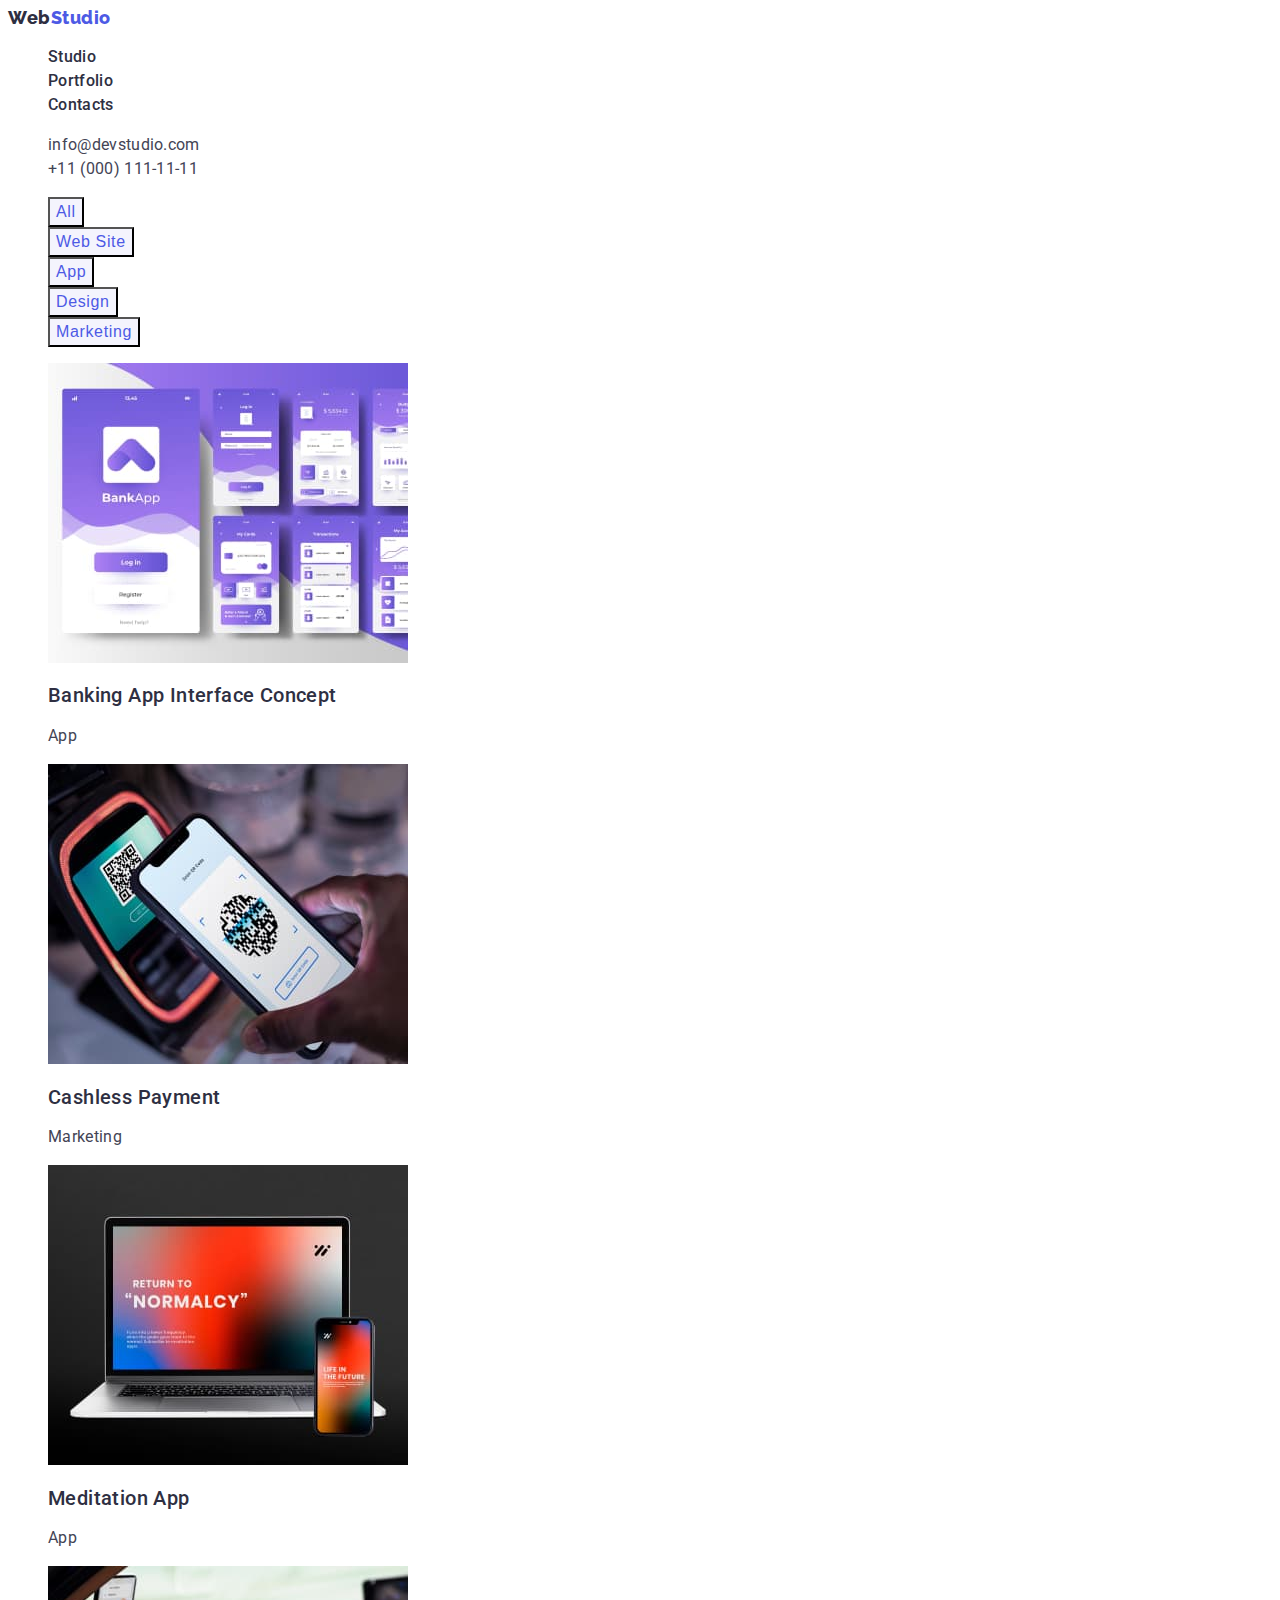
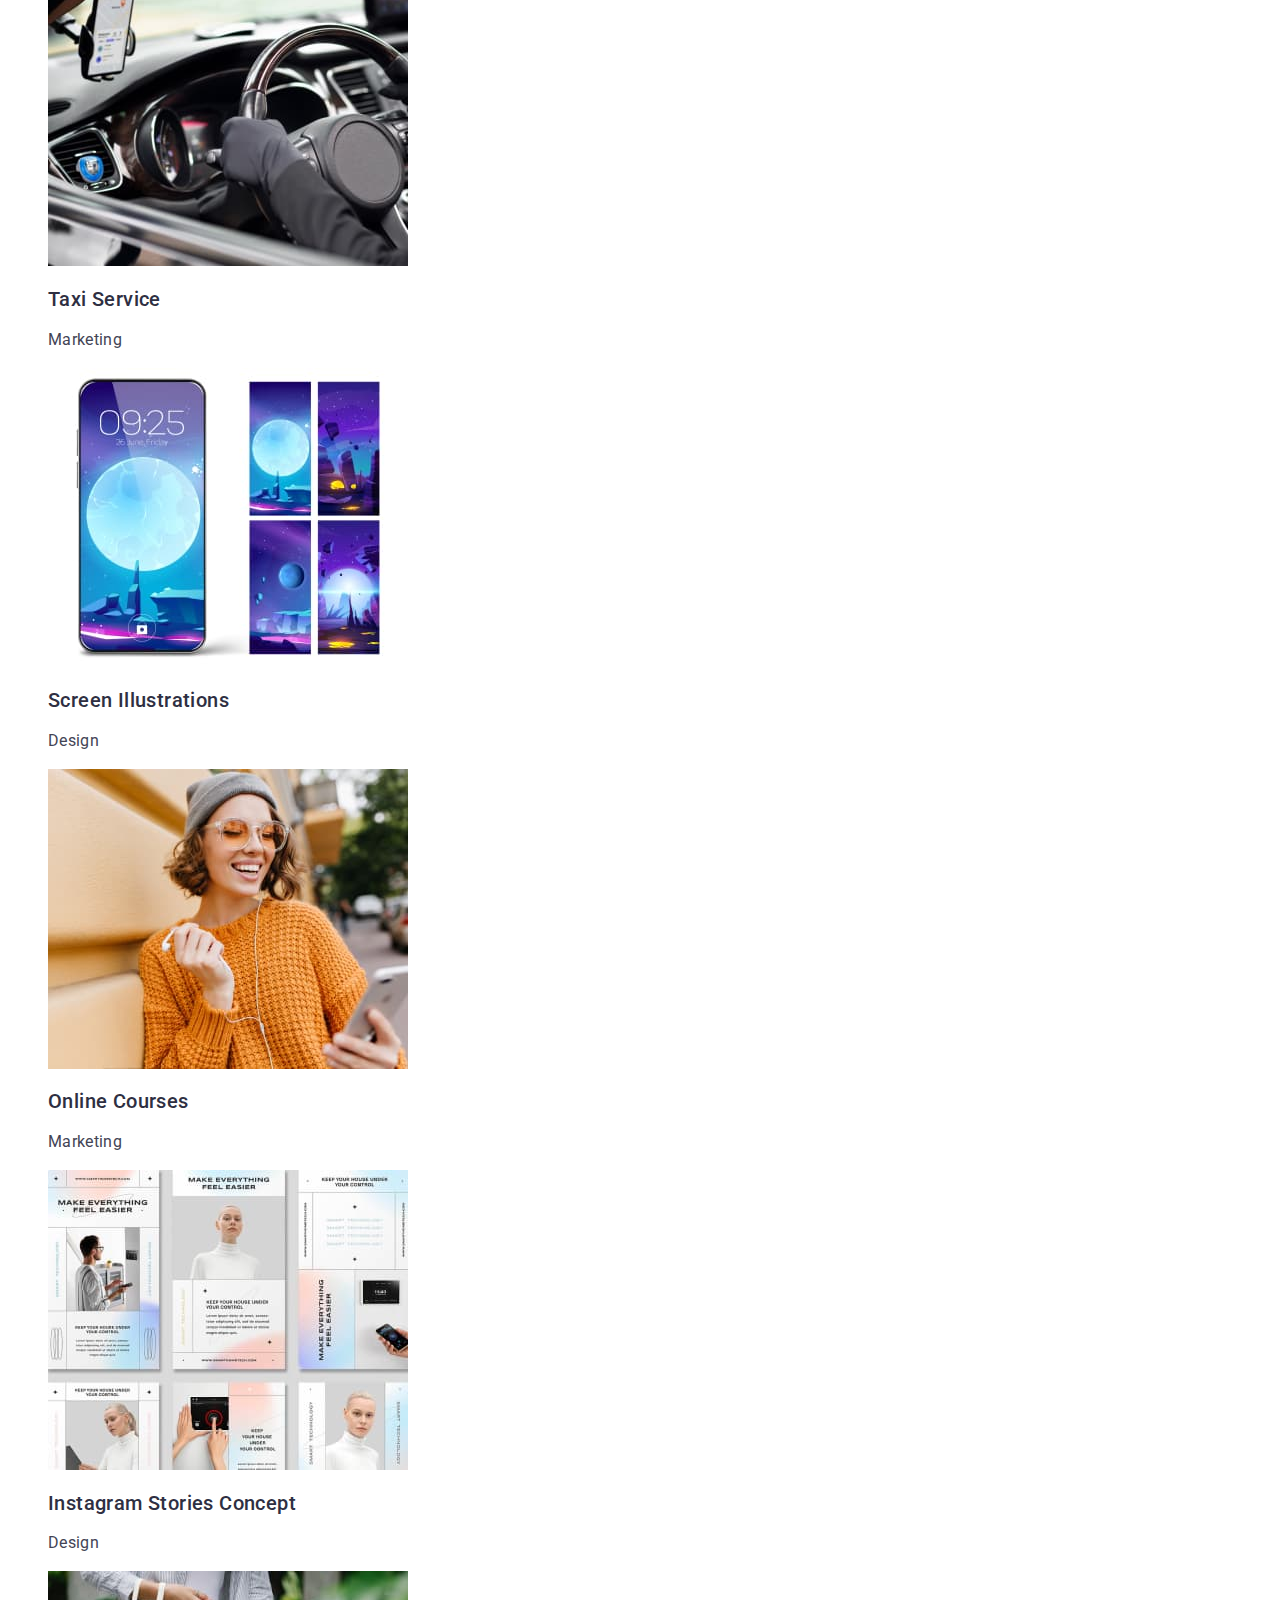
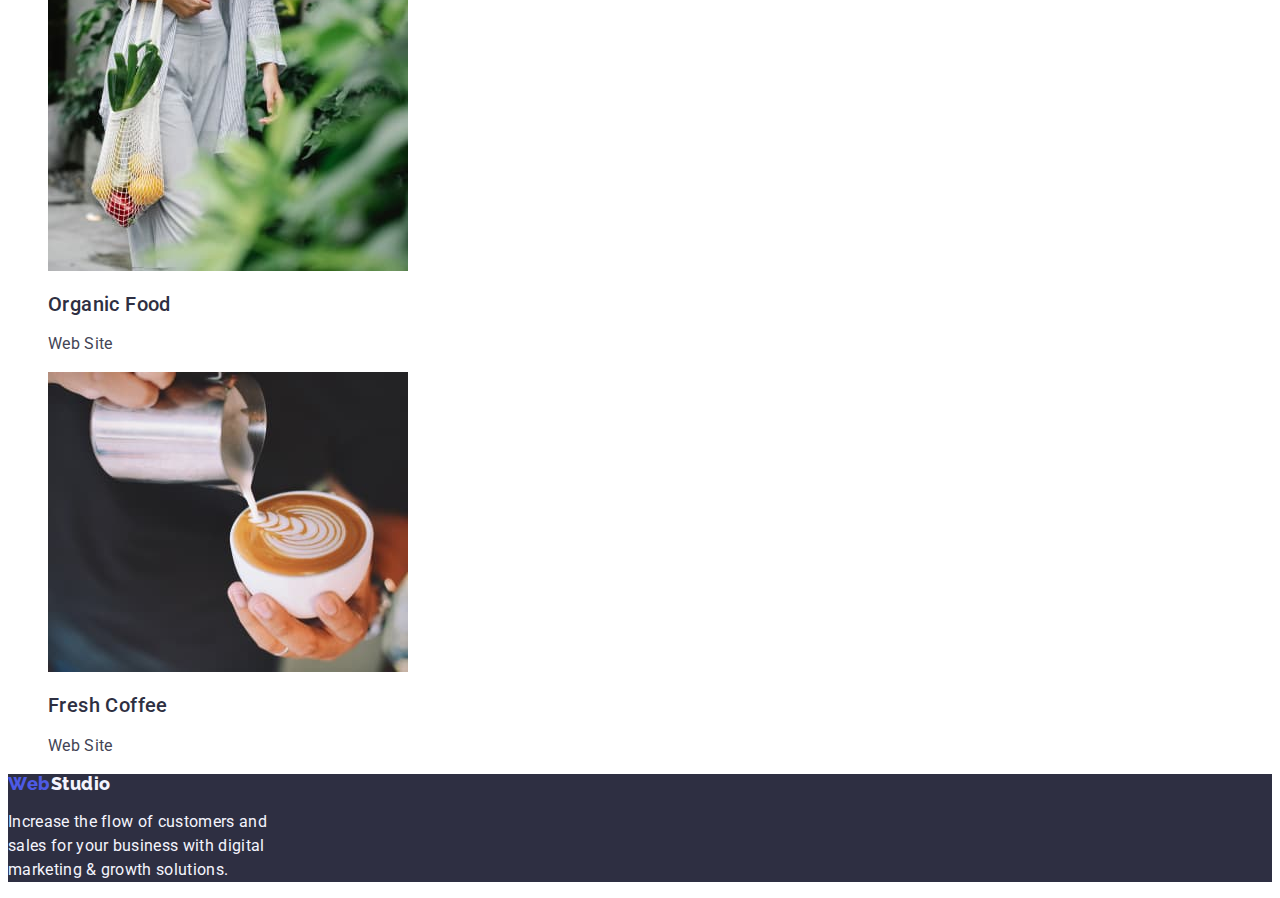
==== portfolio.html @ 29101c7f "saasasaadad" ====
<!DOCTYPE html>
<html lang="en">
<head>
    <meta charset="UTF-8">
    <meta name="viewport" content="width=device-width, initial-scale=1.0">
    <title>portfolio</title>
    <link rel="preconnect" href="https://fonts.googleapis.com">
    <link rel="preconnect" href="https://fonts.gstatic.com" crossorigin>
    <link rel="preconnect" href="https://fonts.googleapis.com">
    <link rel="preconnect" href="https://fonts.gstatic.com" crossorigin>
    <link href="https://fonts.googleapis.com/css2?family=Inter:wght@400;700&family=Raleway:wght@800&family=Roboto:wght@400;500;700&display=swap" rel="stylesheet">
    <link rel="stylesheet" href="/css/style.css">
</head>
<body>
<header>
    <nav>
        <a class="logo" href="portfolio.html">Web<span class="logo-studio-header">Studio</span></a>
        <ul class="list">
            <li><a class="list-link" href="index.html">Studio</a></li>
            <li><a class="list-link" href="portfolio.html">Portfolio</a></li>
            <li><a class="list-link" href="index.html">Contacts</a></li>
        </ul>
    </nav>
    <address class="contacts">
        <ul>
            <li><a class="contacts"  href="mailto:info@devstudio.com">info@devstudio.com</a></li>
            <li><a class="contacts" href="tel:+110001111111">+11 (000) 111-11-11</a></li>
        </ul>
    </address>
</header>
<main>
    <section>
        <h1 hidden>Advantages</h1>
        <ul class="pagination">
            <li><button class="pagination-btn" type="button">All</button></li>
            <li><button class="pagination-btn" type="button">Web Site</button></li>
            <li><button class="pagination-btn" type="button">App</button></li>
            <li><button class="pagination-btn" type="button">Design</button></li>
            <li><button class="pagination-btn" type="button">Marketing</button></li>
        </ul>
        
        <ul class="picture">
            <li><img src="/images/portfolio-img1.jpg" width="360" height="300" alt="portfolio-img1"><h2 class="picture-subtitle">Banking App Interface Concept</h2> <p class="picture-desc">App</p></li>
            <li><img src="/images/portfolio-img2.jpg" width="360" height="300" alt="portfolio-img2"><h2 class="picture-subtitle">Cashless Payment</h2> <p class="picture-desc">Marketing</p></li>
            <li><img src="/images/portfolio-img3.jpg" width="360" height="300" alt="portfolio-img3"><h2 class="picture-subtitle">Meditation App</h2> <p class="picture-desc">App</p></li>
            <li><img src="/images/portfolio-img4.jpg" width="360" height="300" alt="portfolio-img4"><h2 class="picture-subtitle">Taxi Service</h2> <p class="picture-desc">Marketing</p></li>
            <li><img src="/images/portfolio-img5.jpg" width="360" height="300" alt="portfolio-img5"><h2 class="picture-subtitle">Screen Illustrations</h2> <p class="picture-desc">Design</p></li>
            <li><img src="/images/portfolio-img6.jpg" width="360" height="300" alt="portfolio-img6"><h2 class="picture-subtitle">Online Courses</h2> <p class="picture-desc">Marketing</p></li>
            <li><img src="/images/portfolio-img7.jpg" width="360" height="300" alt="portfolio-img7"><h2 class="picture-subtitle">Instagram Stories Concept</h2> <p class="picture-desc">Design</p></li>
            <li><img src="/images/portfolio-img8.jpg" width="360" height="300" alt="portfolio-img8"><h2 class="picture-subtitle">Organic Food</h2> <p class="picture-desc">Web Site</p></li>
            <li><img src="/images/portfolio-img9.jpg" width="360" height="300" alt="portfolio-img9"><h2 class="picture-subtitle">Fresh Coffee</h2> <p class="picture-desc">Web Site</p></li>
        </ul>
    </section>

</main>

<footer class="footer">
    <a class="title-footer" href="/portfolio.html">Web<span class="logo-studio-footer">Studio</span></a>
    <p class="footer-text">Increase the flow of customers and <br>sales for your business with digital <br>marketing & growth solutions.</p>
</footer>
    
</body>
</html>
---- css/style.css ----
body {
    font-family: 'Roboto', sans-serif;
    color: var(--brand-color5);
    background-color: var(--brand-color4);

}


:root {
    --brand-color: #4D5AE5;
    --brand-color2: #2E2F42;
    --brand-color3: #404BBF;
    --brand-color4: #FFFFFF;
    --brand-color5: #434455;
    --brand-color6: #F4F4FD;


}





a{
    text-decoration: none;
}

ul{
    list-style: none;
}

button{
    cursor: pointer;
}



.logo{
    color: var(--brand-color2);
    font-family: 'Raleway', sans-serif;
    font-size: 18px;
    font-weight: 800;
    line-height: 1.16;
    letter-spacing: 0.03em;
}

.logo-studio-header{
    color: var(--brand-color);

}

.list-link{
        color:var(--brand-color2);
        font-size: 16px;
        font-weight: 500;
        line-height: 1.5;
        letter-spacing: 0.02em;
}

.list-link:hover{
    color:var(--brand-color3);
}

.list-link:focus{
    color: var(--brand-color3);
}

address{
    font-style: normal;
}

.contacts{
        color:var(--brand-color5);
        font-size: 16px;
        font-weight: 400;
        line-height: 1.5;
        letter-spacing: 0.02em;
        font-style: normal;
}

.contacts:hover{
    color: var(--brand-color3);
}

.contacts:focus{
    color: var(--brand-color3);
}


.pagination-btn{
    background-color: var(--brand-color6);
    color: var(--brand-color);
    font-size: 16px;
    font-weight: 500;
    line-height: 1.5;
    letter-spacing: 0.04em;
}


.pagination-btn:hover{
    background-color: var(--brand-color3);
    color:var(--brand-color4)
}

.pagination-btn:focus{
    background-color: var(--brand-color3);
    color: var(--brand-color4);
}

.picture-subtitle{
    color:var(--brand-color2);
    font-size: 20px;
    font-weight: 500;
    line-height: 1.2;
    letter-spacing: 0.02em;
}

.picture-desc{
    color:var(--brand-color5);
    font-size: 16px;
    font-weight: 400;
    line-height: 1.5;
    letter-spacing: 0.02em;

}

.footer{
    background-color: var(--brand-color2);
}

.title-footer{
    color: var(--brand-color);
    font-family: Raleway;
    font-size: 18px;
    font-weight: 800;
    line-height: 1.16;
    letter-spacing: 0.03em;
}

.logo-studio-footer {
    color: var(--brand-color6);
    font-size: 18px;
    font-weight: 800;
    line-height: 1.16;
    letter-spacing: 0.03em;
}


.footer-text{
    color: var(--brand-color6);
    font-size: 16px;
    font-weight: 400;
    line-height: 1.5;
    letter-spacing: 0.02em;
}


.body{
    background-color: var(--brand-color2);
}

.title{
        font-family: 'Roboto', sans-serif;
        font-size: 56px;
        font-weight: 700;
        line-height: 1.07;
        letter-spacing: 0.02em;
        color: var(--brand-color4);
}

.title-btn{
    background-color: var(--brand-color);
    color: var(--brand-color4);
    font-family: 'Roboto', sans-serif;
}
.title-btn:hover{
    background-color: var(--brand-color3);
}

.caption{
        color: var(--brand-color2);
        font-size: 20px;
        font-weight: 500;
        line-height: 1.2;
        letter-spacing: 0.02em;
}

.caption-desc{
        font-size: 16px;
        font-weight: 400;
        line-height: 1.5;
        letter-spacing: 0.02em;
        color: var(--brand-color5);
}

.subtitle{
        color: var(--brand-color2);
        font-family: 'Roboto', sans-serif;
        font-size: 36px;
        font-weight: 700;
        line-height: 1.11;
        letter-spacing: 0.02em;
}

.aside{
    background-color: var(--brand-color6);
}
.subject{
        color: var(--brand-color2);
        font-size: 36px;
        font-weight: 700;
        line-height: 1.11;
        letter-spacing: 0.02em;
}

.subject-name{
        color: var(--brand-color2);
        font-size: 20px;
        font-weight: 500;
        line-height: 1.2;
        letter-spacing: 0.02em;
}

.subject-jobtitle{
        color:var(--brand-color5);
        font-size: 16px;
        font-weight: 400;
        line-height: 1.5;
        letter-spacing: 0.02em;
}
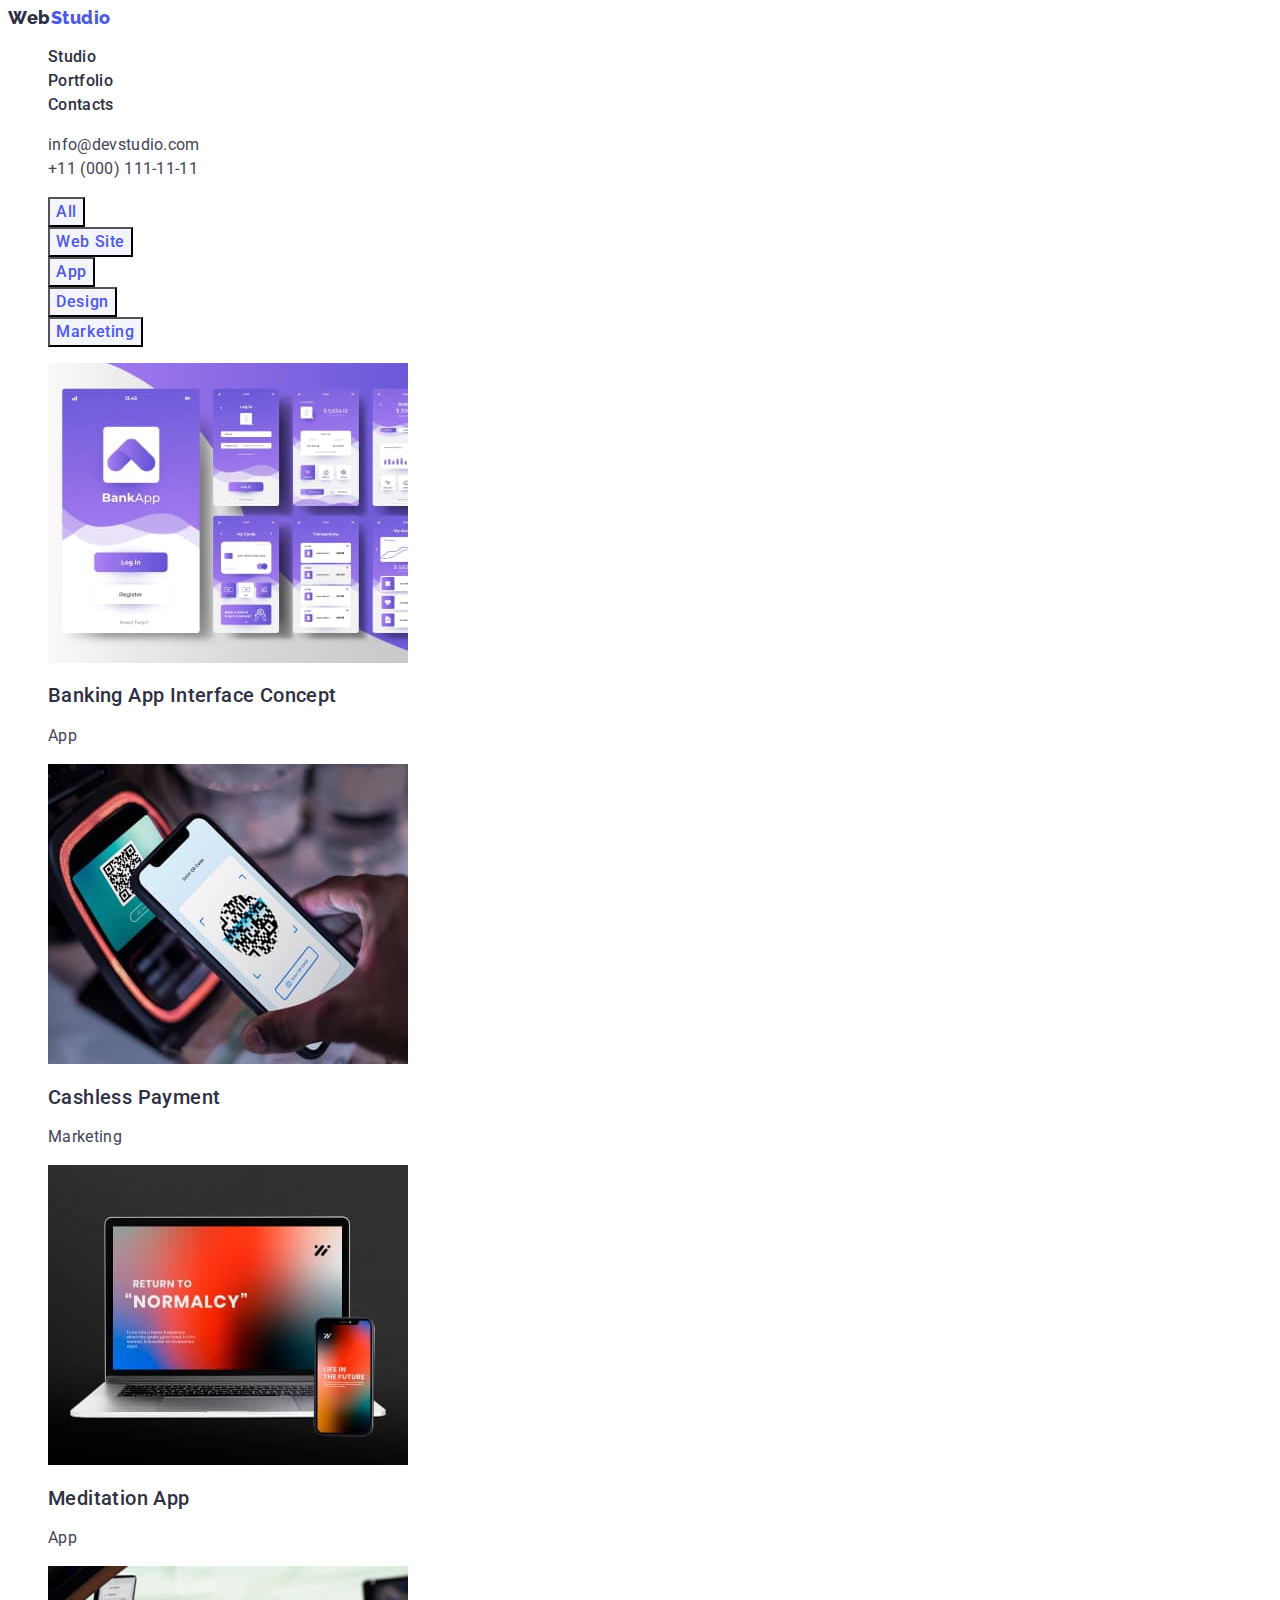
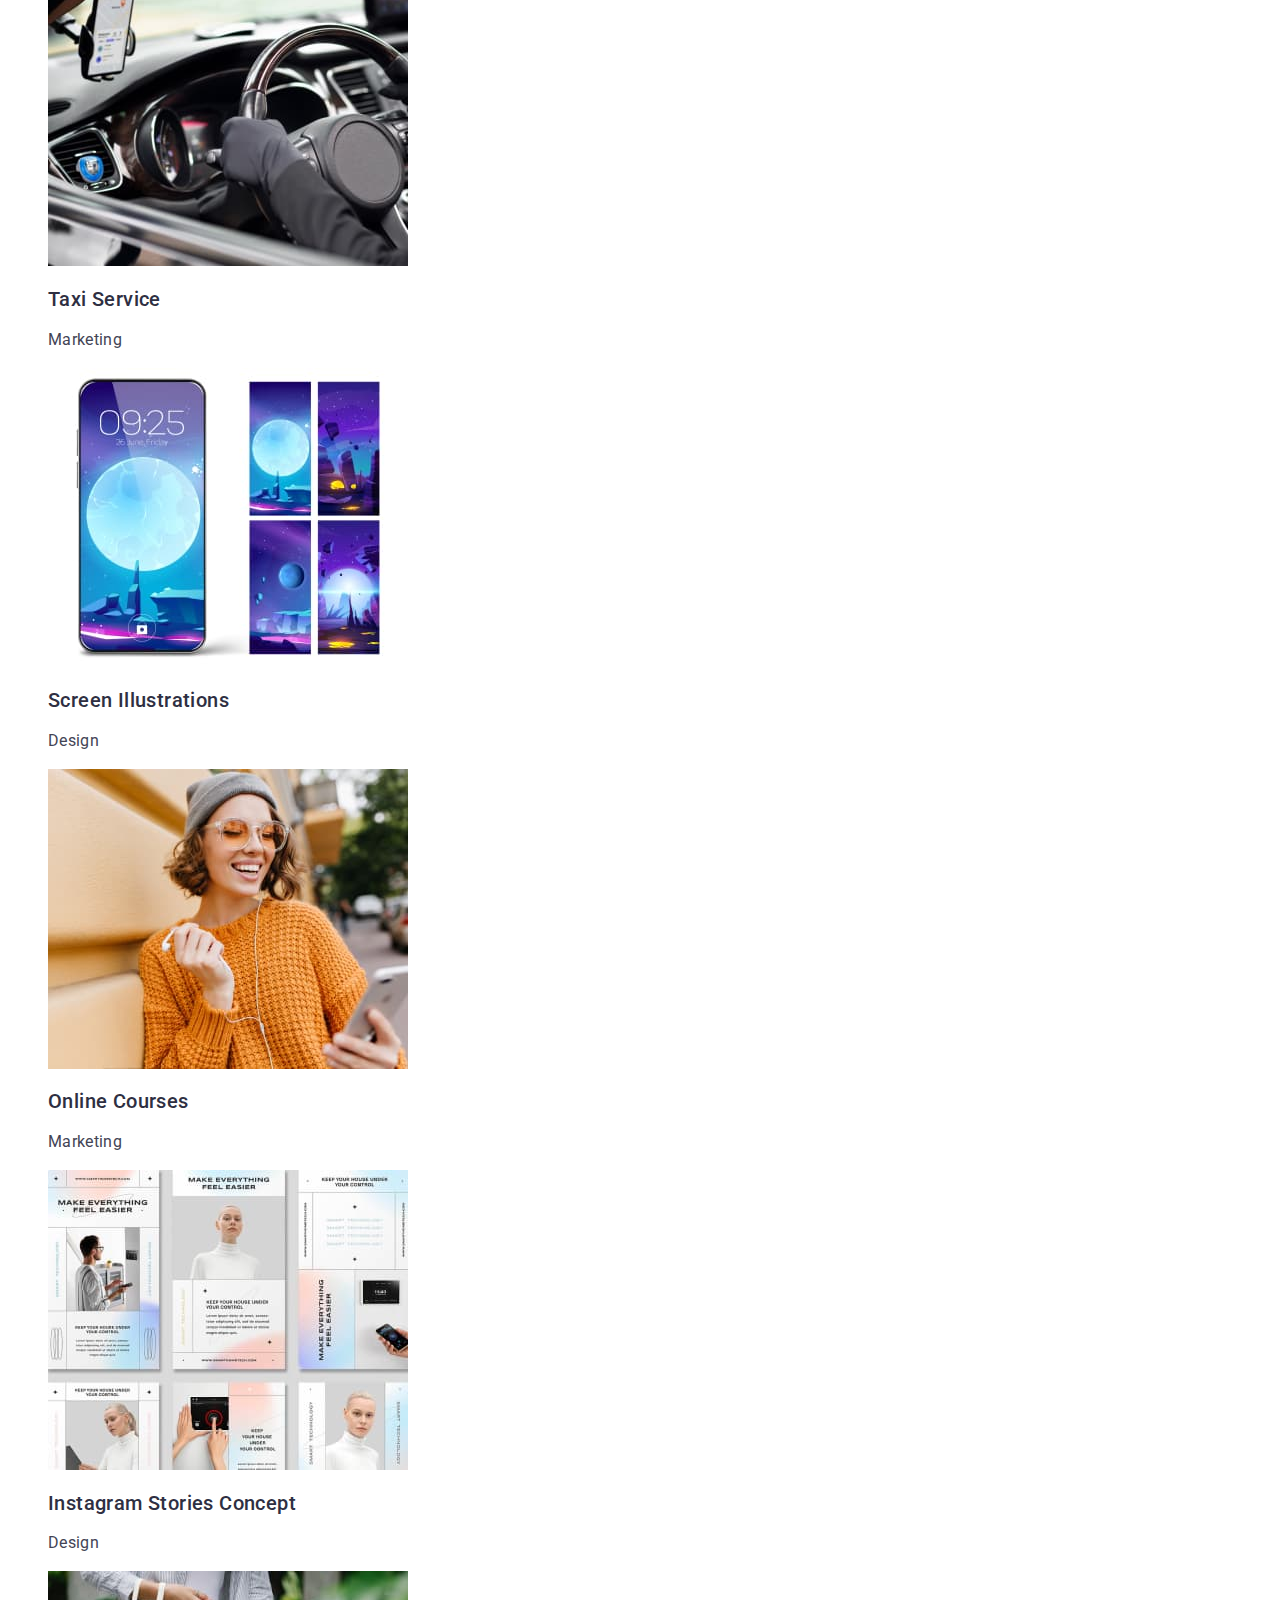
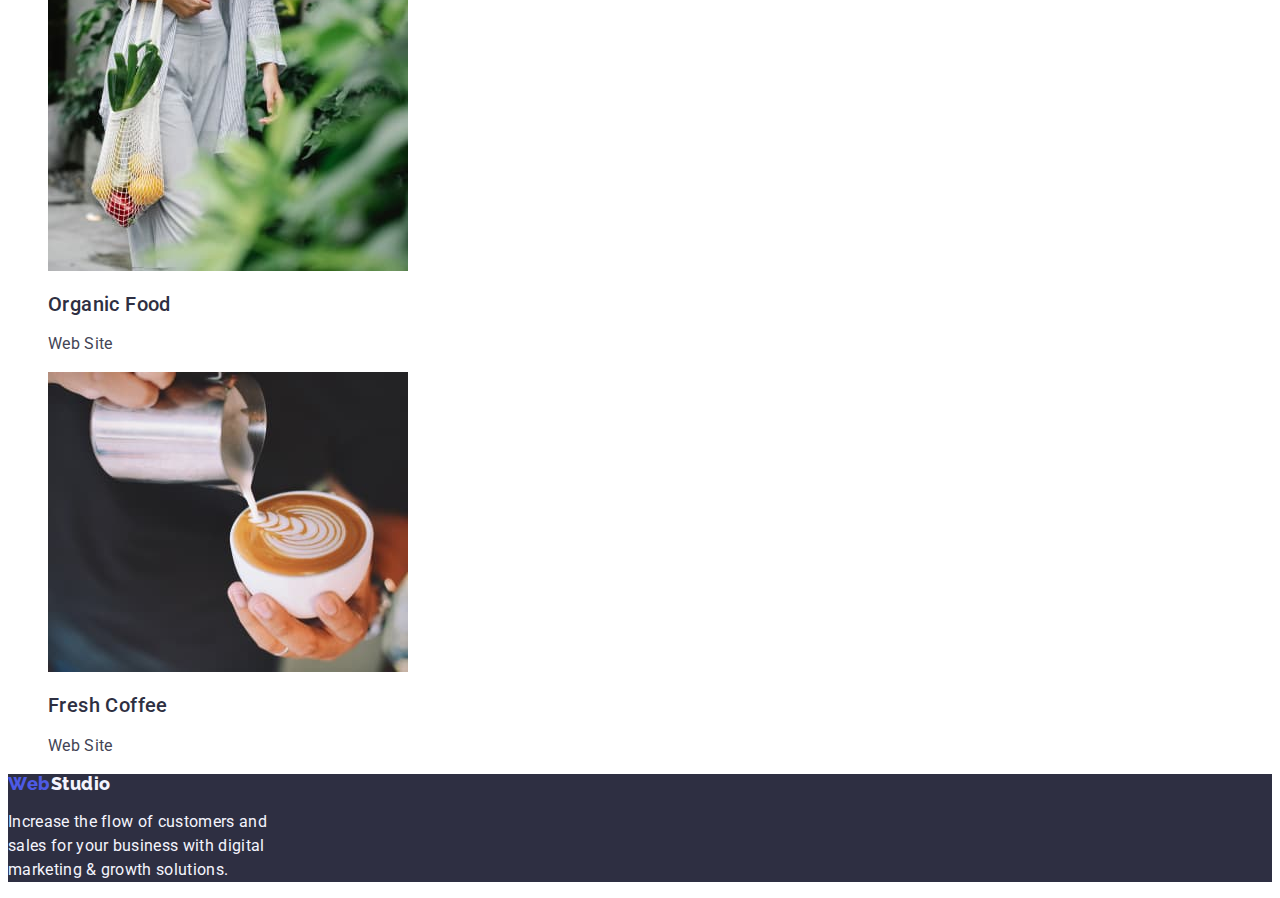
==== commit c5d077f5: "upd17.07" ====
--- a/portfolio.html
+++ b/portfolio.html
@@ -9,7 +9,7 @@
     <link rel="preconnect" href="https://fonts.googleapis.com">
     <link rel="preconnect" href="https://fonts.gstatic.com" crossorigin>
     <link href="https://fonts.googleapis.com/css2?family=Inter:wght@400;700&family=Raleway:wght@800&family=Roboto:wght@400;500;700&display=swap" rel="stylesheet">
-    <link rel="stylesheet" href="/css/style.css">
+    <link rel="stylesheet" href="./css/style.css">
 </head>
 <body>
 <header>
@@ -31,7 +31,7 @@
 <main>
     <section>
         <h1 hidden>Advantages</h1>
-        <ul class="pagination">
+        <ul class="list">
             <li><button class="pagination-btn" type="button">All</button></li>
             <li><button class="pagination-btn" type="button">Web Site</button></li>
             <li><button class="pagination-btn" type="button">App</button></li>
--- a/css/style.css
+++ b/css/style.css
@@ -1,12 +1,3 @@
-
-
-body {
-    font-family: 'Roboto', sans-serif;
-    color: var(--brand-color5);
-    background-color: var(--brand-color4);
-
-}
-
 
 :root {
     --brand-color: #4D5AE5;
@@ -20,14 +11,24 @@
 }
 
 
-
-
-
-a{
+body {
+    font-family: "Roboto", sans-serif;
+    color: #434455;
+    background-color: #FFFFFF;
+
+}
+
+
+
+
+
+
+
+a {
     text-decoration: none;
 }
 
-ul{
+ul {
     list-style: none;
 }
 
@@ -96,6 +97,7 @@
     font-weight: 500;
     line-height: 1.5;
     letter-spacing: 0.04em;
+    font-family: inherit;
 }
 
 
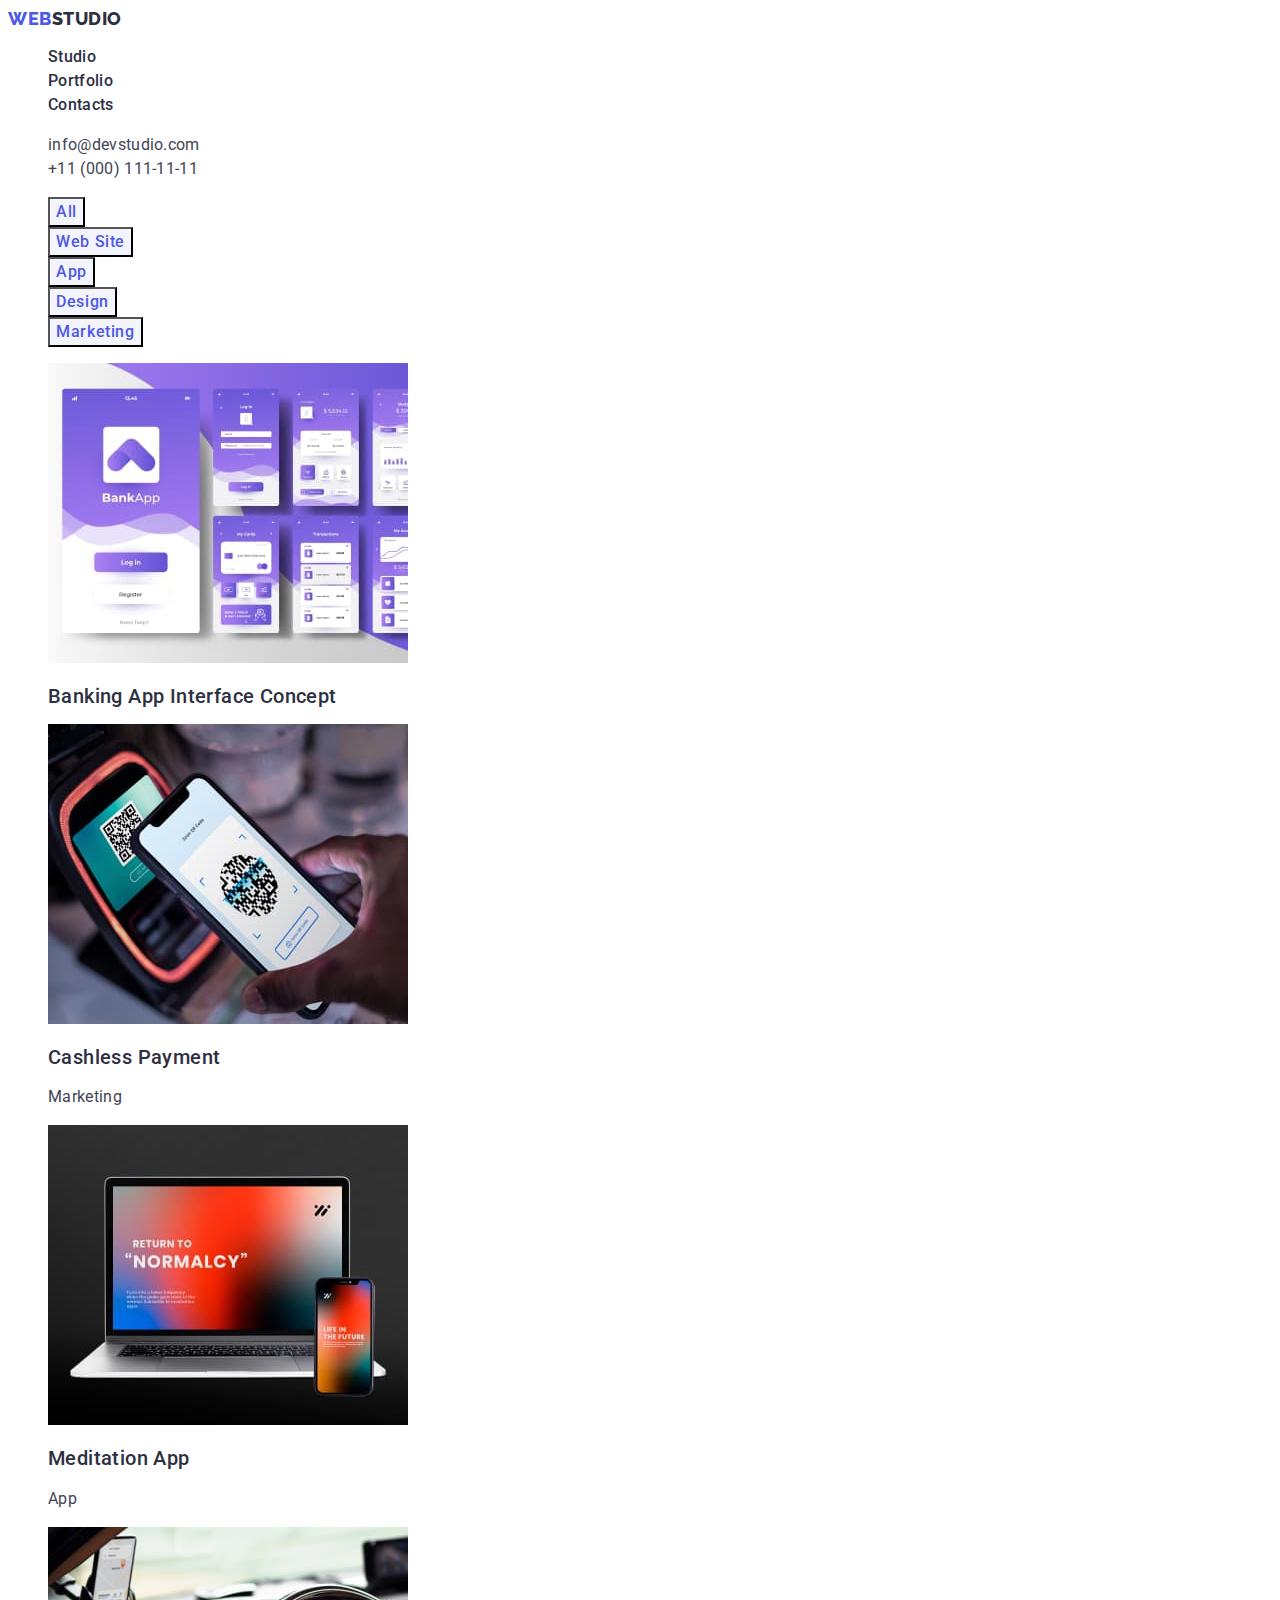
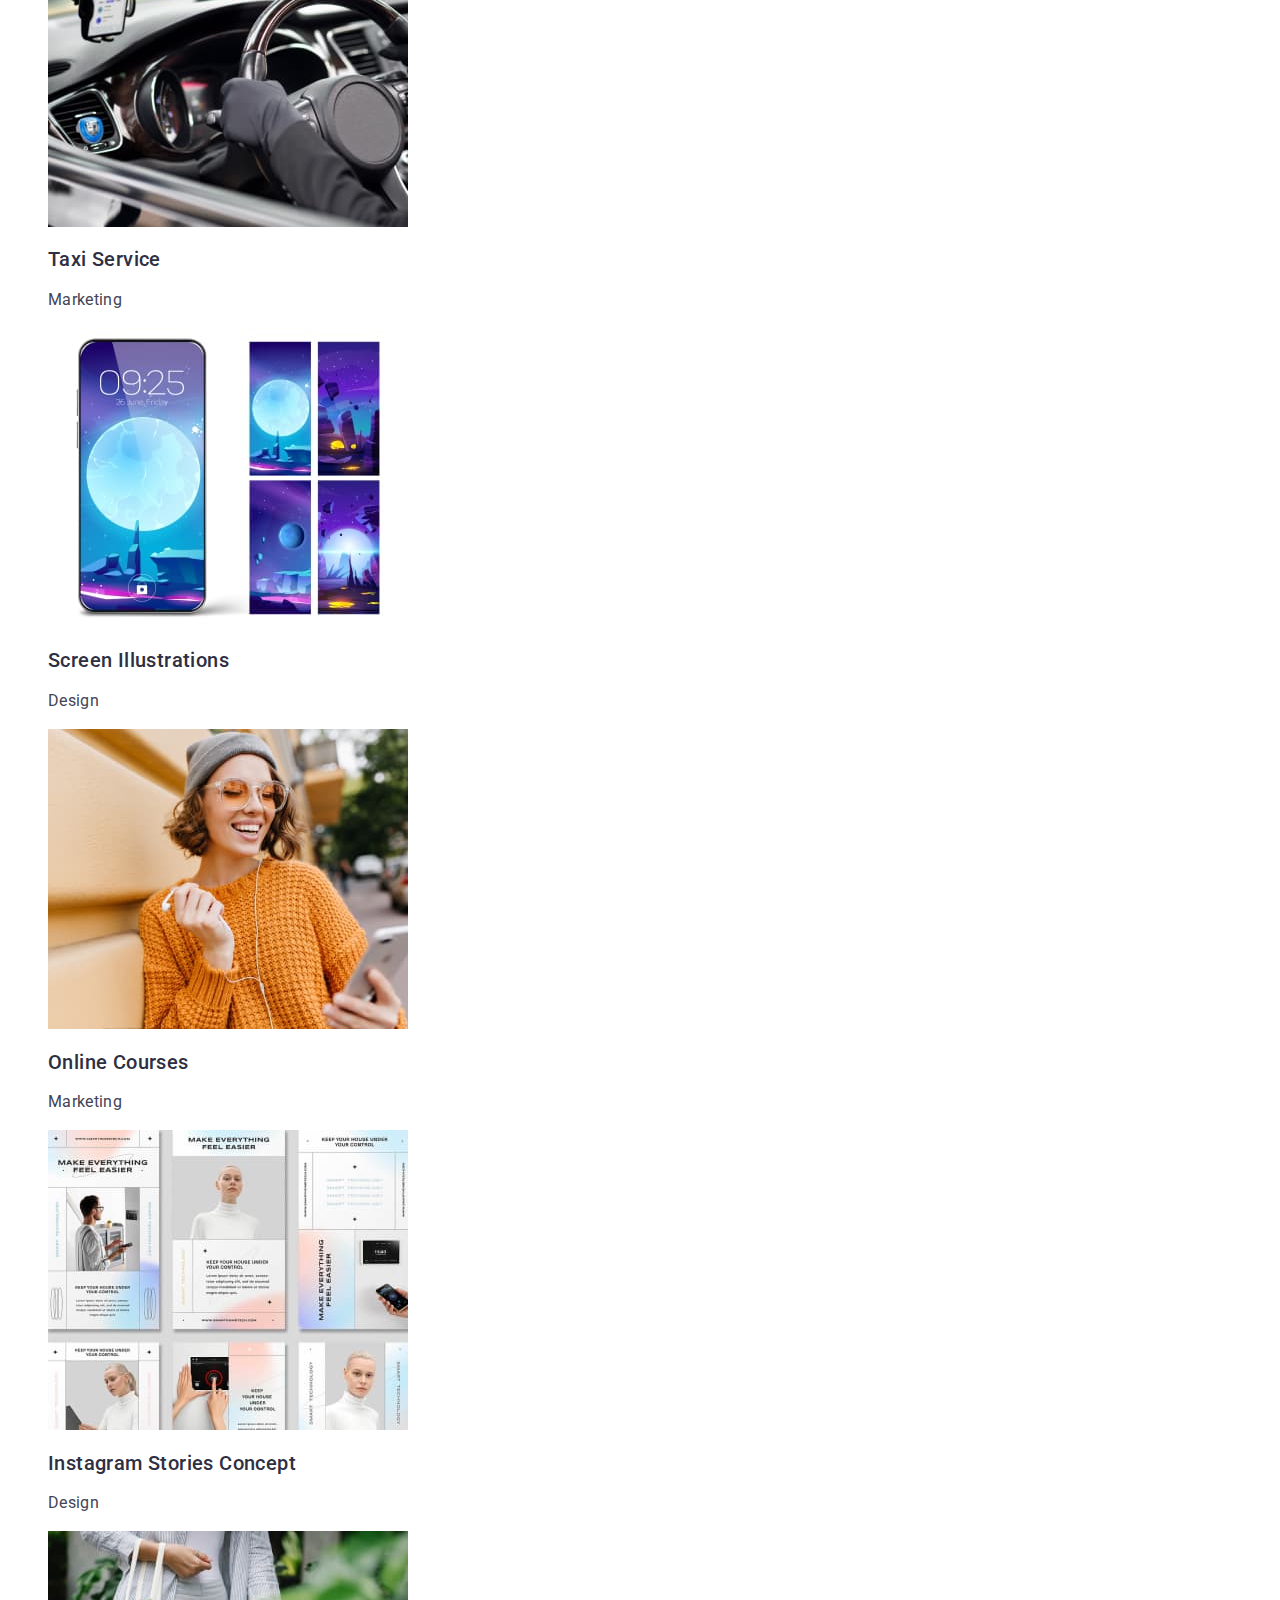
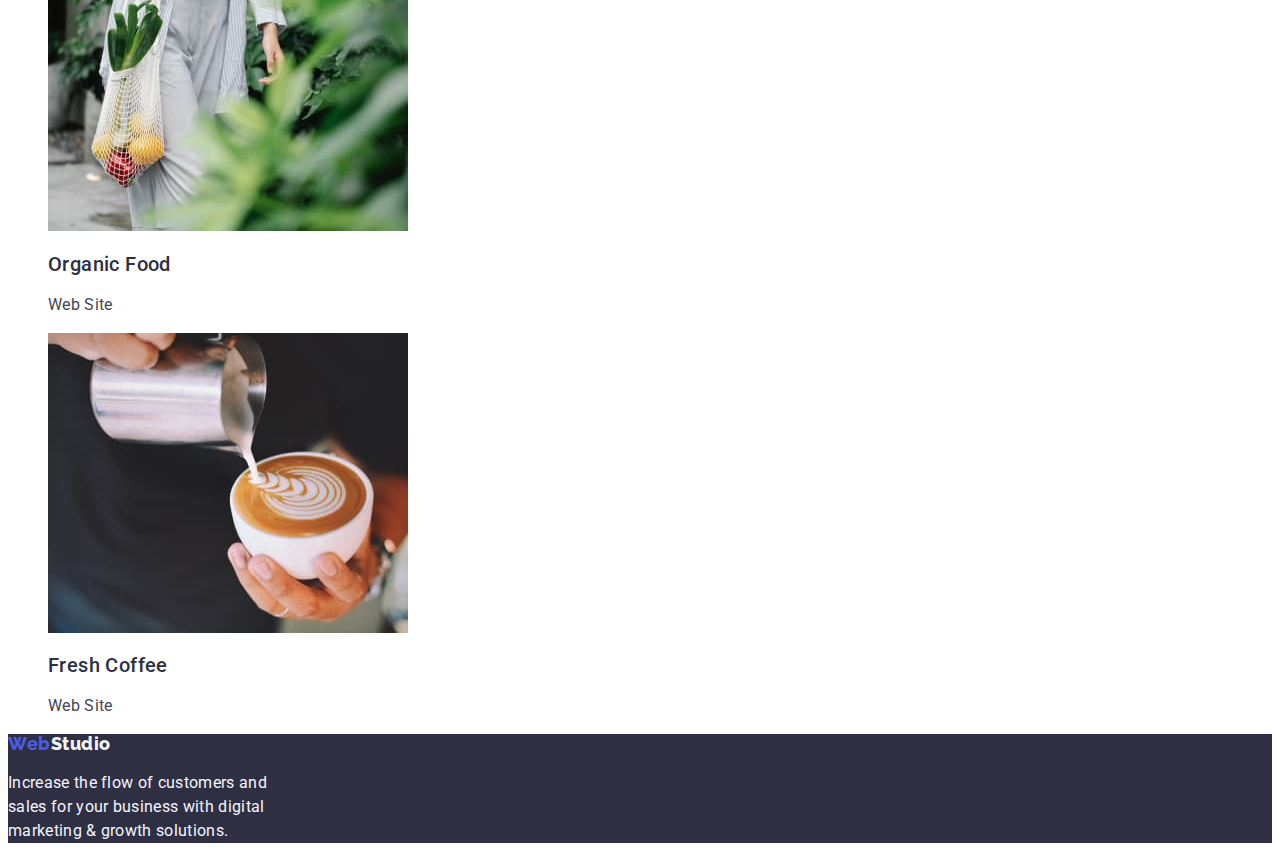
==== commit c2a2cba1: "upd" ====
--- a/portfolio.html
+++ b/portfolio.html
@@ -39,16 +39,16 @@
             <li><button class="pagination-btn" type="button">Marketing</button></li>
         </ul>
         
-        <ul class="picture">
-            <li><img src="/images/portfolio-img1.jpg" width="360" height="300" alt="portfolio-img1"><h2 class="picture-subtitle">Banking App Interface Concept</h2> <p class="picture-desc">App</p></li>
-            <li><img src="/images/portfolio-img2.jpg" width="360" height="300" alt="portfolio-img2"><h2 class="picture-subtitle">Cashless Payment</h2> <p class="picture-desc">Marketing</p></li>
-            <li><img src="/images/portfolio-img3.jpg" width="360" height="300" alt="portfolio-img3"><h2 class="picture-subtitle">Meditation App</h2> <p class="picture-desc">App</p></li>
-            <li><img src="/images/portfolio-img4.jpg" width="360" height="300" alt="portfolio-img4"><h2 class="picture-subtitle">Taxi Service</h2> <p class="picture-desc">Marketing</p></li>
-            <li><img src="/images/portfolio-img5.jpg" width="360" height="300" alt="portfolio-img5"><h2 class="picture-subtitle">Screen Illustrations</h2> <p class="picture-desc">Design</p></li>
-            <li><img src="/images/portfolio-img6.jpg" width="360" height="300" alt="portfolio-img6"><h2 class="picture-subtitle">Online Courses</h2> <p class="picture-desc">Marketing</p></li>
-            <li><img src="/images/portfolio-img7.jpg" width="360" height="300" alt="portfolio-img7"><h2 class="picture-subtitle">Instagram Stories Concept</h2> <p class="picture-desc">Design</p></li>
-            <li><img src="/images/portfolio-img8.jpg" width="360" height="300" alt="portfolio-img8"><h2 class="picture-subtitle">Organic Food</h2> <p class="picture-desc">Web Site</p></li>
-            <li><img src="/images/portfolio-img9.jpg" width="360" height="300" alt="portfolio-img9"><h2 class="picture-subtitle">Fresh Coffee</h2> <p class="picture-desc">Web Site</p></li>
+        <ul class="list">
+            <li> <a class="link" href=""><img src="./images/portfolio-img1.jpg" width="360" height="300" alt="portfolio-img1"><h2 class="picture-subtitle">Banking App Interface Concept</h2></a>
+            <li> <a class="link" href=""></a><img src="/images/portfolio-img2.jpg" width="360" height="300" alt="portfolio-img2"><h2 class="picture-subtitle">Cashless Payment</h2> <p class="picture-desc">Marketing</p></li>
+            <li> <a class="link" href=""></a><img src="/images/portfolio-img3.jpg" width="360" height="300" alt="portfolio-img3"><h2 class="picture-subtitle">Meditation App</h2> <p class="picture-desc">App</p></li>
+            <li> <a class="link" href=""></a><img src="/images/portfolio-img4.jpg" width="360" height="300" alt="portfolio-img4"><h2 class="picture-subtitle">Taxi Service</h2> <p class="picture-desc">Marketing</p></li>
+            <li> <a class="link" href=""></a><img src="/images/portfolio-img5.jpg" width="360" height="300" alt="portfolio-img5"><h2 class="picture-subtitle">Screen Illustrations</h2> <p class="picture-desc">Design</p></li>
+            <li> <a class="link" href=""></a><img src="/images/portfolio-img6.jpg" width="360" height="300" alt="portfolio-img6"><h2 class="picture-subtitle">Online Courses</h2> <p class="picture-desc">Marketing</p></li>
+            <li> <a class="link" href=""></a><img src="/images/portfolio-img7.jpg" width="360" height="300" alt="portfolio-img7"><h2 class="picture-subtitle">Instagram Stories Concept</h2> <p class="picture-desc">Design</p></li>
+            <li> <a class="link" href=""></a><img src="/images/portfolio-img8.jpg" width="360" height="300" alt="portfolio-img8"><h2 class="picture-subtitle">Organic Food</h2> <p class="picture-desc">Web Site</p></li>
+            <li> <a class="link" href=""></a><img src="/images/portfolio-img9.jpg" width="360" height="300" alt="portfolio-img9"><h2 class="picture-subtitle">Fresh Coffee</h2> <p class="picture-desc">Web Site</p></li>
         </ul>
     </section>
 
--- a/css/style.css
+++ b/css/style.css
@@ -39,16 +39,22 @@
 
 
 .logo{
-    color: var(--brand-color2);
+    color: var(--brand-color);
     font-family: 'Raleway', sans-serif;
     font-size: 18px;
     font-weight: 800;
-    line-height: 1.16;
+    line-height: 1.17;
     letter-spacing: 0.03em;
+    text-transform: uppercase;
+   
+}
+
+.link{
+    text-decoration: none;
 }
 
 .logo-studio-header{
-    color: var(--brand-color);
+    color: var(--brand-color2);
 
 }
 
@@ -68,6 +74,13 @@
     color: var(--brand-color3);
 }
 
+
+.list{
+    list-style: none;
+    
+
+}
+
 address{
     font-style: normal;
 }
@@ -89,6 +102,20 @@
     color: var(--brand-color3);
 }
 
+.contacts-list-link{
+    font-size: 16px;
+    line-height: 1.5;
+    letter-spacing: 0.02em;
+    color: var(--brand-color5);
+}
+
+.contacts-list-link:hover{
+    color: var(--brand-color3);
+}
+
+.contacts-list-link:focus{
+    color: var(--brand-color3);
+}
 
 .pagination-btn{
     background-color: var(--brand-color6);
@@ -170,14 +197,25 @@
         line-height: 1.07;
         letter-spacing: 0.02em;
         color: var(--brand-color4);
+        text-align: center;
 }
 
 .title-btn{
     background-color: var(--brand-color);
     color: var(--brand-color4);
     font-family: 'Roboto', sans-serif;
-}
+    font-weight: 500;
+    font-size: 16px;
+    line-height: 1.5;
+    letter-spacing: 0.04em;
+}
+
+
 .title-btn:hover{
+    background-color: var(--brand-color3);
+}
+
+.title-btn:focus{
     background-color: var(--brand-color3);
 }
 
@@ -204,6 +242,12 @@
         font-weight: 700;
         line-height: 1.11;
         letter-spacing: 0.02em;
+        text-align: center;
+        text-transform: capitalize;
+}
+
+.subject-list-teammate{
+    background-color: var(--brand-color4);
 }
 
 .aside{
@@ -215,6 +259,8 @@
         font-weight: 700;
         line-height: 1.11;
         letter-spacing: 0.02em;
+        text-align: center;
+        text-transform: capitalize;
 }
 
 .subject-name{
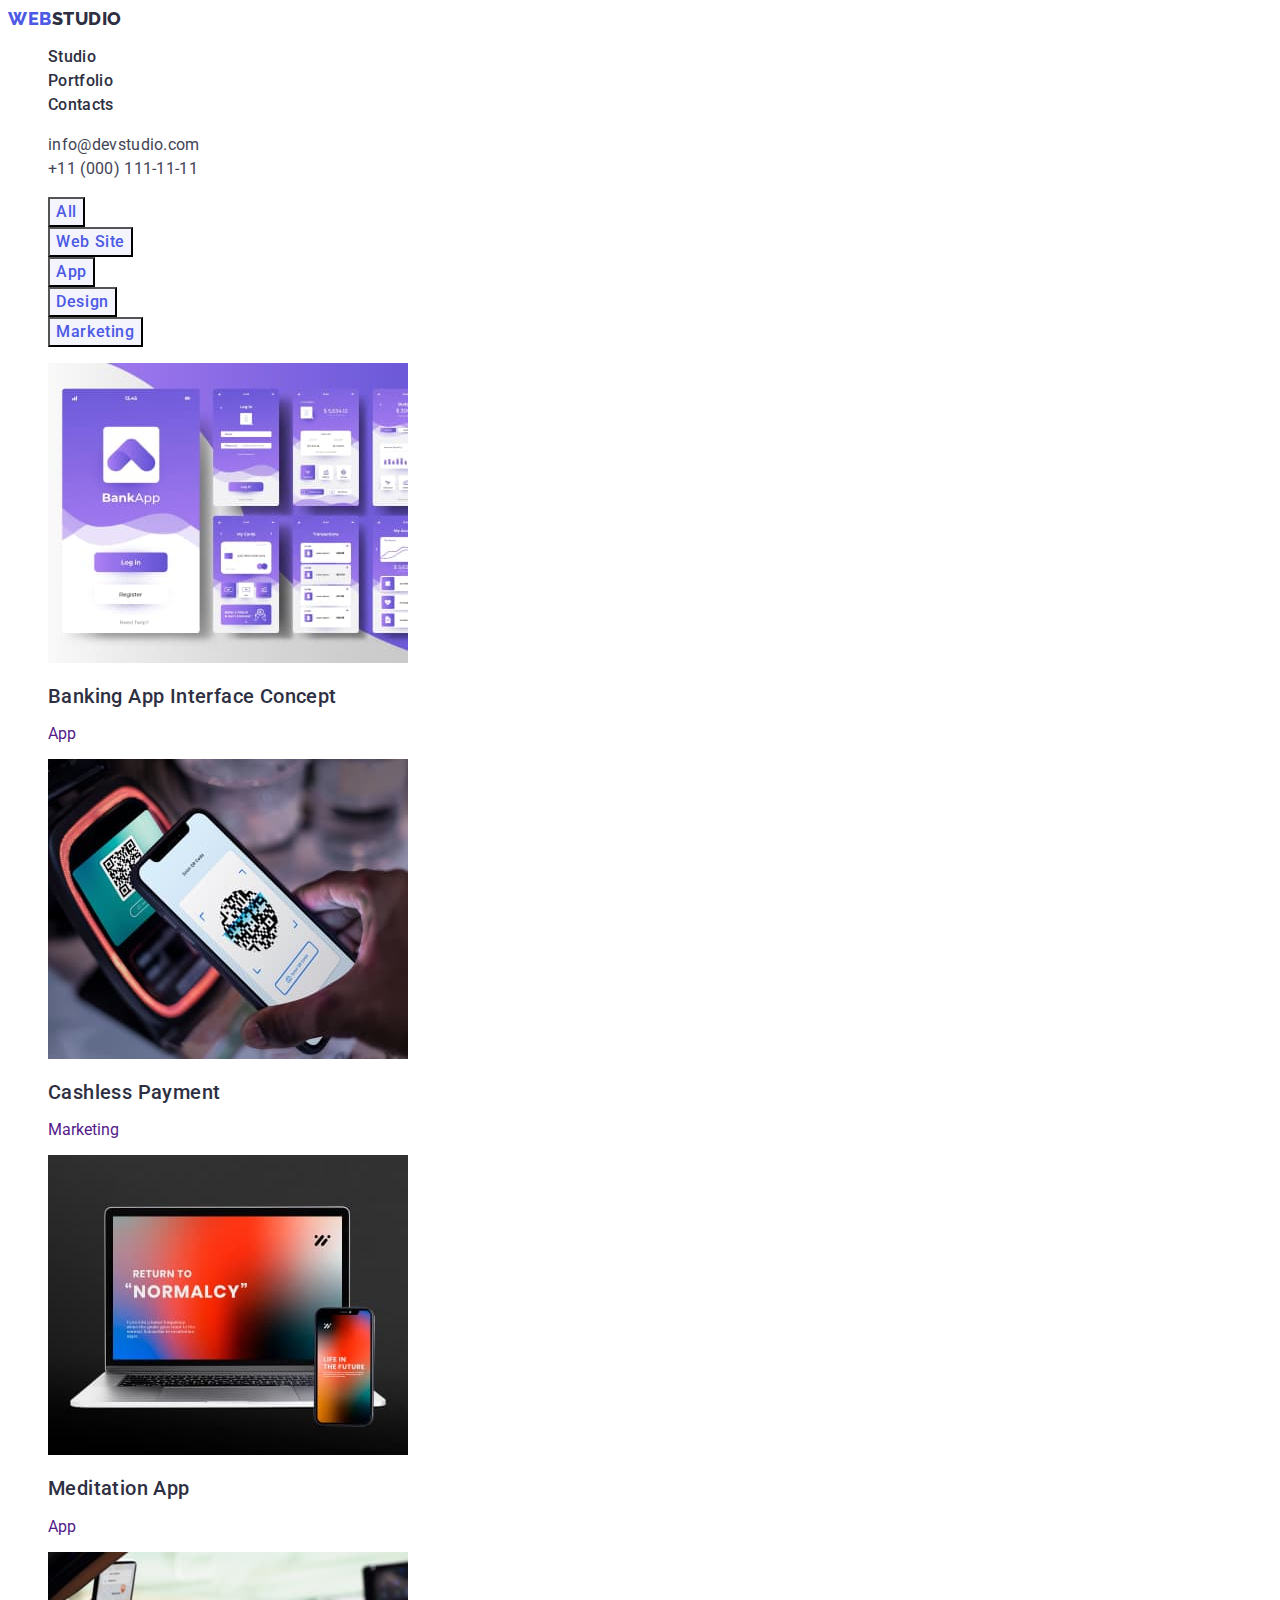
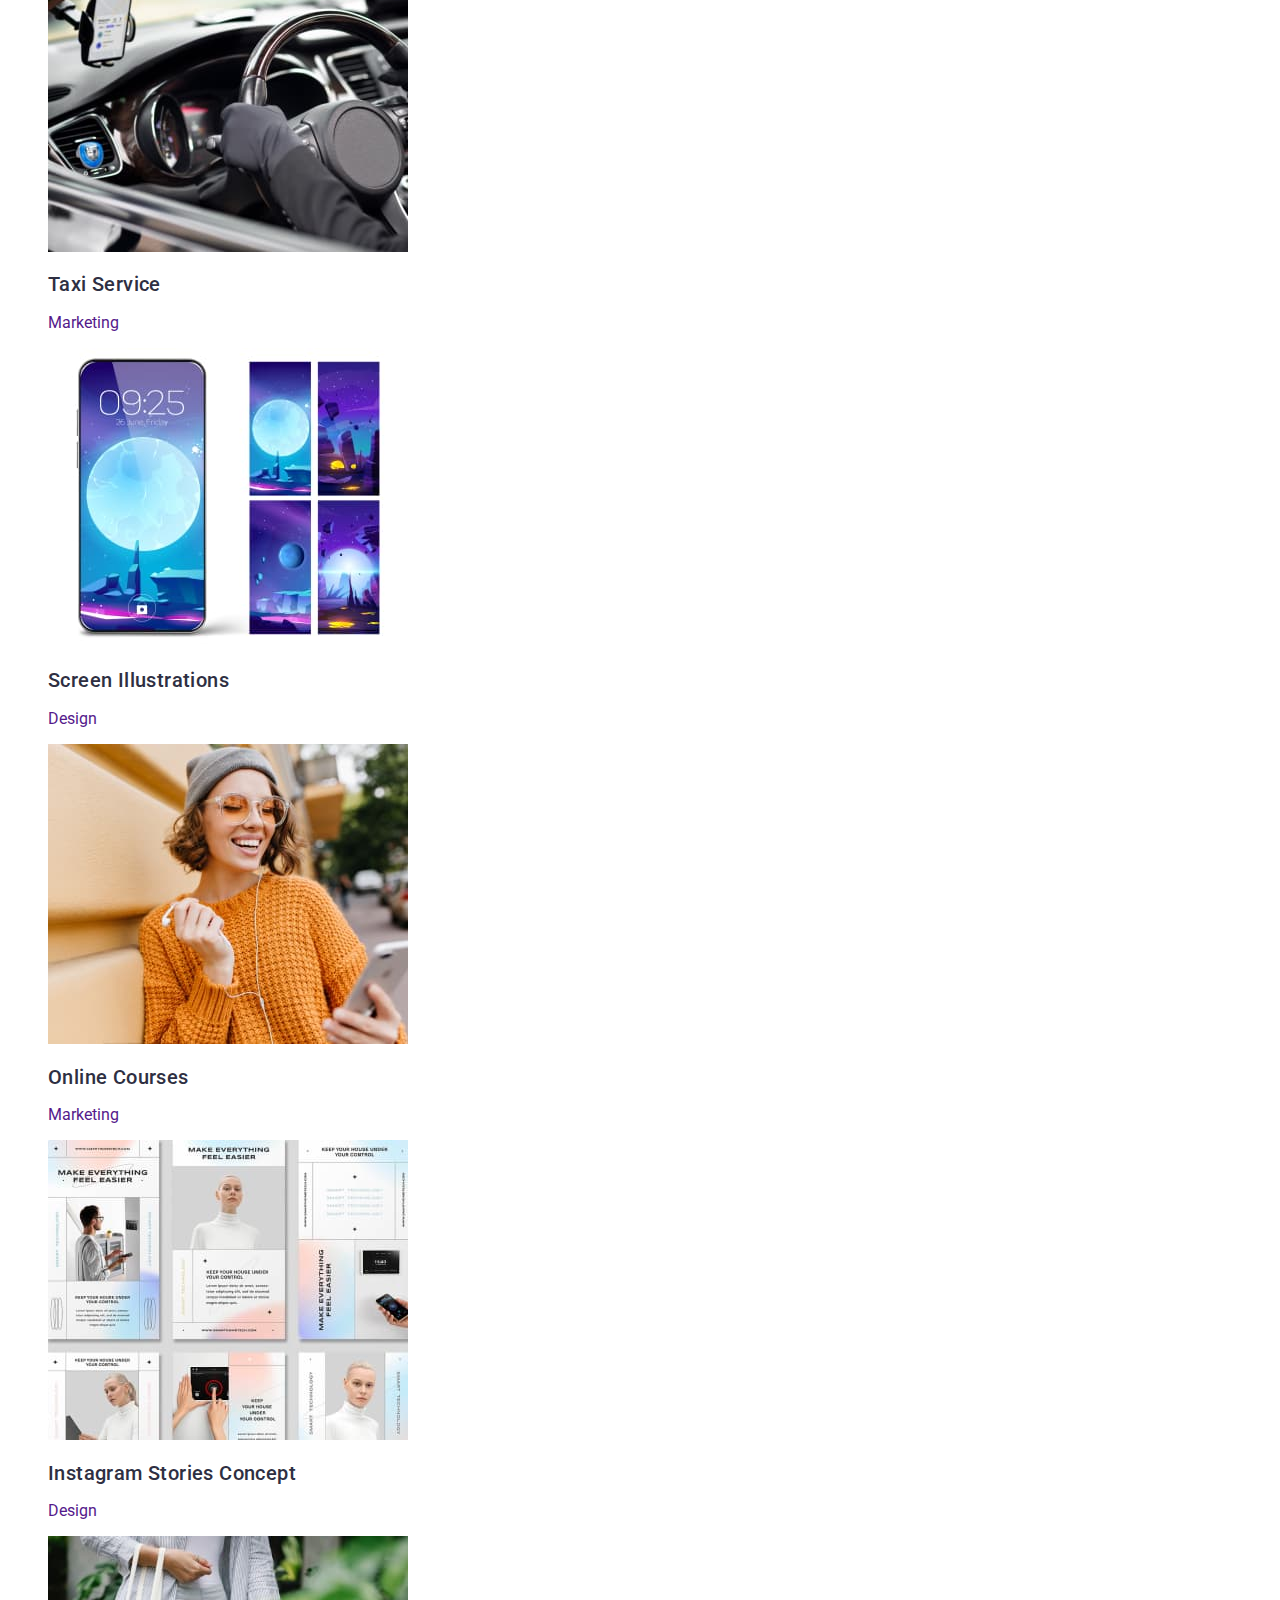
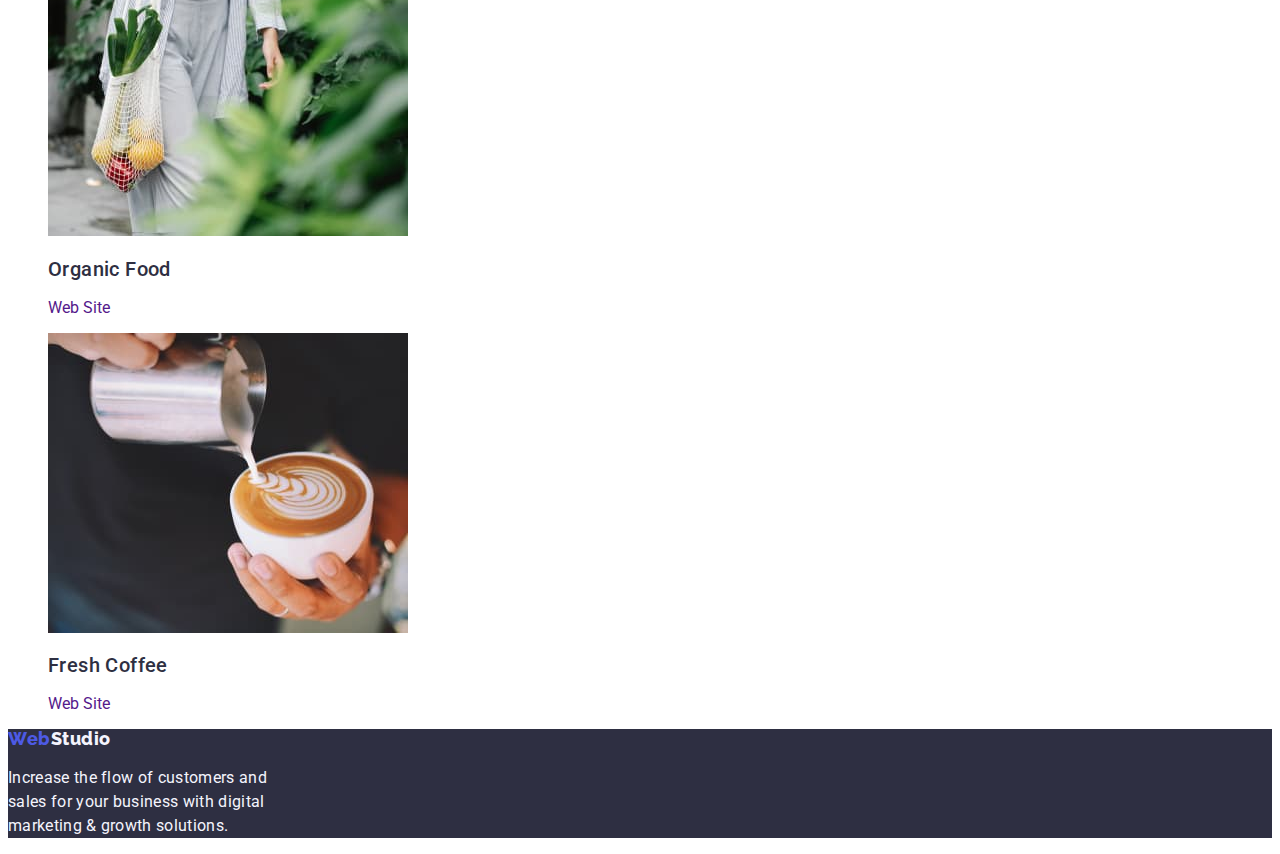
==== commit b59b7f57: "upd" ====
--- a/portfolio.html
+++ b/portfolio.html
@@ -40,15 +40,15 @@
         </ul>
         
         <ul class="list">
-            <li> <a class="link" href=""><img src="./images/portfolio-img1.jpg" width="360" height="300" alt="portfolio-img1"><h2 class="picture-subtitle">Banking App Interface Concept</h2></a>
-            <li> <a class="link" href=""></a><img src="/images/portfolio-img2.jpg" width="360" height="300" alt="portfolio-img2"><h2 class="picture-subtitle">Cashless Payment</h2> <p class="picture-desc">Marketing</p></li>
-            <li> <a class="link" href=""></a><img src="/images/portfolio-img3.jpg" width="360" height="300" alt="portfolio-img3"><h2 class="picture-subtitle">Meditation App</h2> <p class="picture-desc">App</p></li>
-            <li> <a class="link" href=""></a><img src="/images/portfolio-img4.jpg" width="360" height="300" alt="portfolio-img4"><h2 class="picture-subtitle">Taxi Service</h2> <p class="picture-desc">Marketing</p></li>
-            <li> <a class="link" href=""></a><img src="/images/portfolio-img5.jpg" width="360" height="300" alt="portfolio-img5"><h2 class="picture-subtitle">Screen Illustrations</h2> <p class="picture-desc">Design</p></li>
-            <li> <a class="link" href=""></a><img src="/images/portfolio-img6.jpg" width="360" height="300" alt="portfolio-img6"><h2 class="picture-subtitle">Online Courses</h2> <p class="picture-desc">Marketing</p></li>
-            <li> <a class="link" href=""></a><img src="/images/portfolio-img7.jpg" width="360" height="300" alt="portfolio-img7"><h2 class="picture-subtitle">Instagram Stories Concept</h2> <p class="picture-desc">Design</p></li>
-            <li> <a class="link" href=""></a><img src="/images/portfolio-img8.jpg" width="360" height="300" alt="portfolio-img8"><h2 class="picture-subtitle">Organic Food</h2> <p class="picture-desc">Web Site</p></li>
-            <li> <a class="link" href=""></a><img src="/images/portfolio-img9.jpg" width="360" height="300" alt="portfolio-img9"><h2 class="picture-subtitle">Fresh Coffee</h2> <p class="picture-desc">Web Site</p></li>
+            <li> <a class="link" href=""><img src="./images/portfolio-img1.jpg" width="360" height="300" alt="portfolio-img1"><h2 class="picture-subtitle">Banking App Interface Concept</h2><p>App</p></a>
+            <li> <a class="link" href=""><img src="./images/portfolio-img2.jpg" width="360" height="300" alt="portfolio-img1"><h2 class="picture-subtitle">Cashless Payment</h2><p>Marketing</p></a>
+            <li> <a class="link" href=""><img src="./images/portfolio-img3.jpg" width="360" height="300" alt="portfolio-img1"><h2 class="picture-subtitle">Meditation App</h2><p>App</p></a>
+            <li> <a class="link" href=""><img src="./images/portfolio-img4.jpg" width="360" height="300" alt="portfolio-img1"><h2 class="picture-subtitle">Taxi Service</h2><p>Marketing</p></a>
+            <li> <a class="link" href=""><img src="./images/portfolio-img5.jpg" width="360" height="300" alt="portfolio-img1"><h2 class="picture-subtitle">Screen Illustrations</h2><p>Design</p></a>
+            <li> <a class="link" href=""><img src="./images/portfolio-img6.jpg" width="360" height="300" alt="portfolio-img1"><h2 class="picture-subtitle">Online Courses</h2><p>Marketing</p></a>
+            <li> <a class="link" href=""><img src="./images/portfolio-img7.jpg" width="360" height="300" alt="portfolio-img1"><h2 class="picture-subtitle">Instagram Stories Concept</h2><p>Design</p></a>
+            <li> <a class="link" href=""><img src="./images/portfolio-img8.jpg" width="360" height="300" alt="portfolio-img1"><h2 class="picture-subtitle">Organic Food</h2><p>Web Site</p></a>
+            <li> <a class="link" href=""><img src="./images/portfolio-img9.jpg" width="360" height="300" alt="portfolio-img1"><h2 class="picture-subtitle">Fresh Coffee</h2><p>Web Site</p></a>
         </ul>
     </section>
 
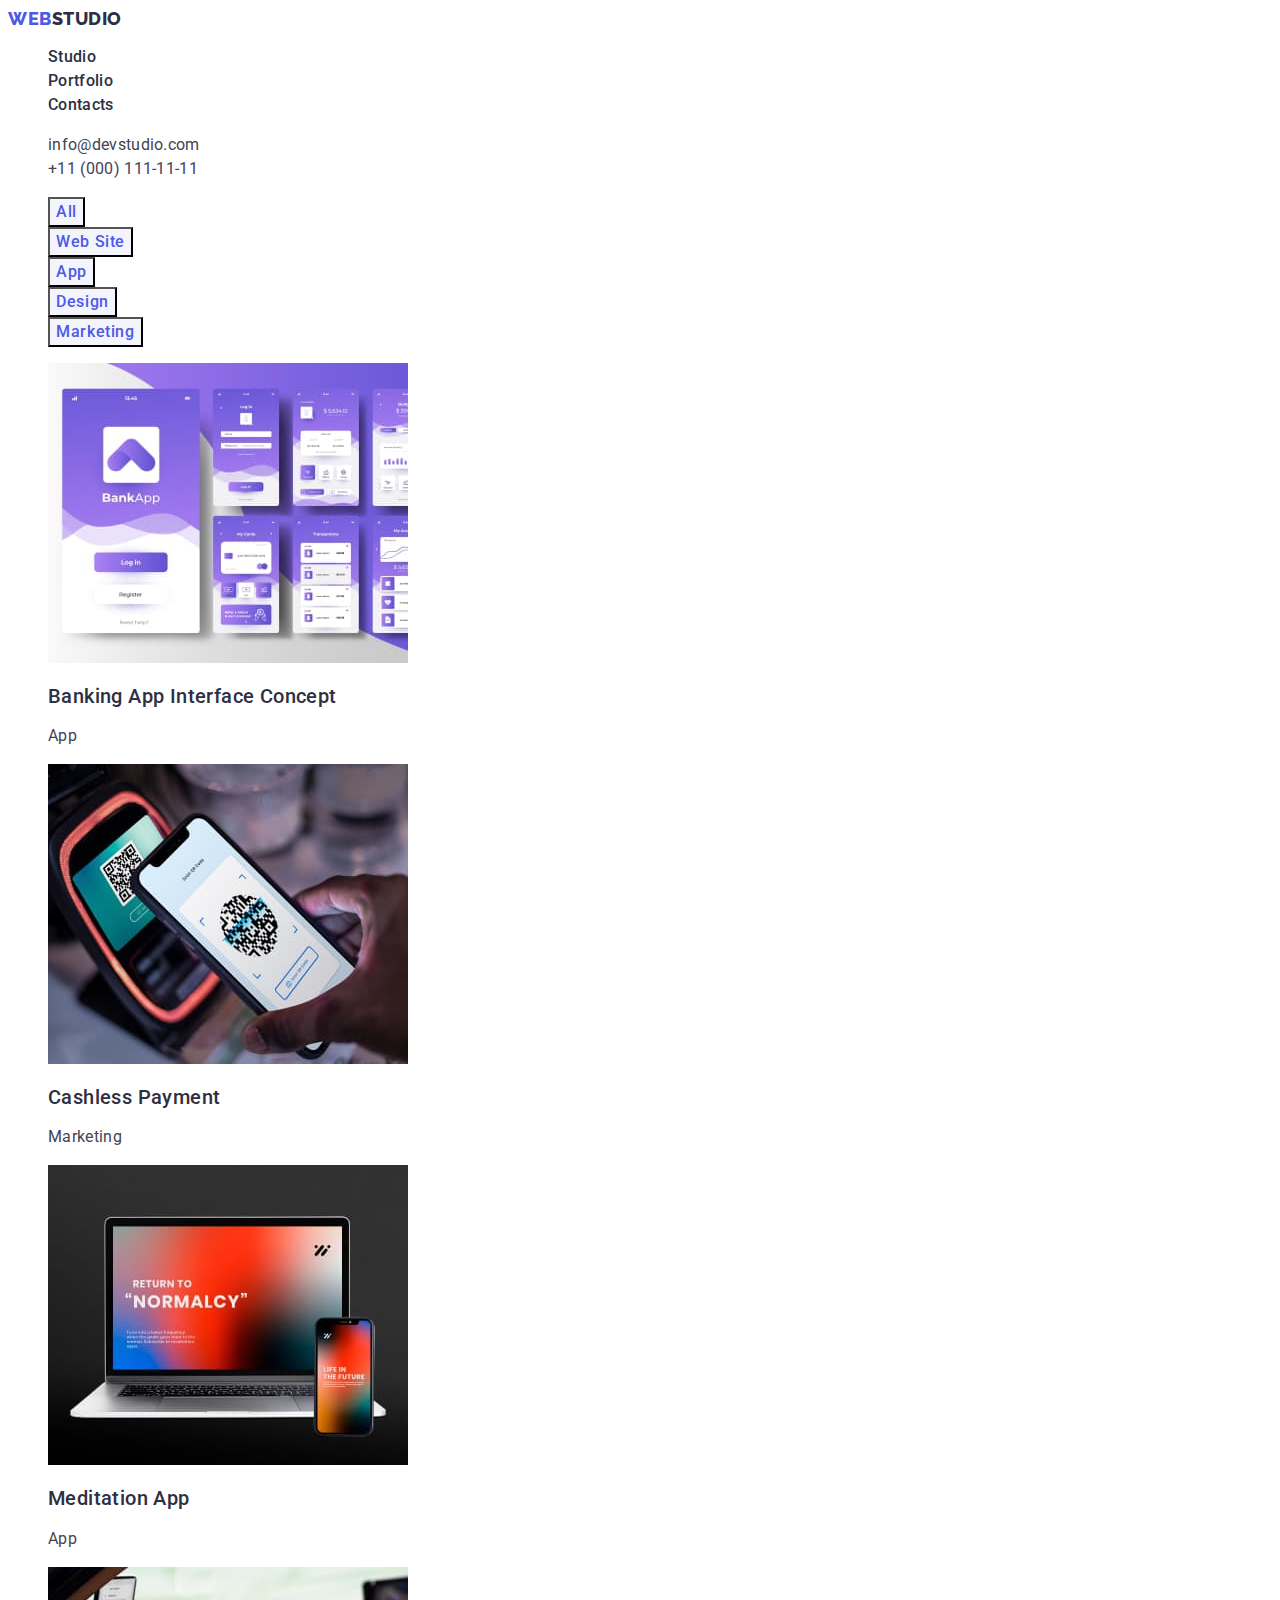
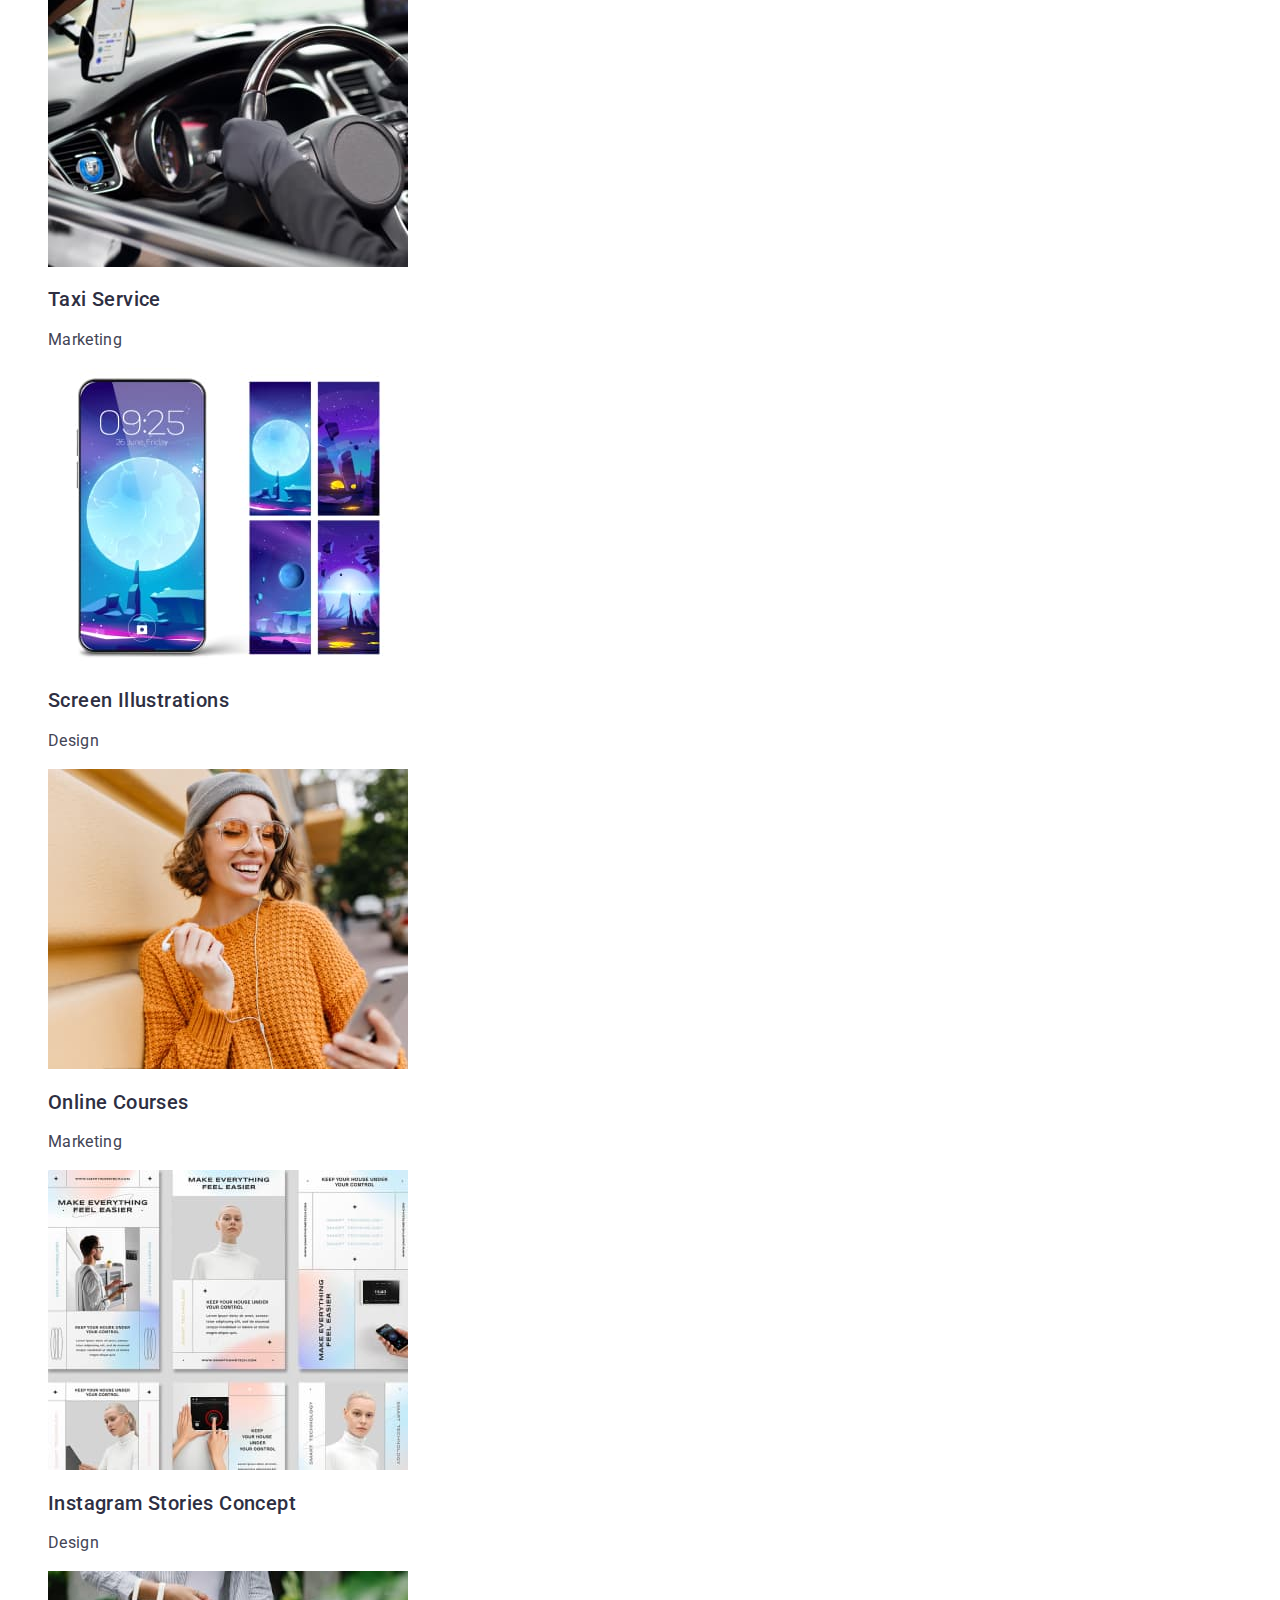
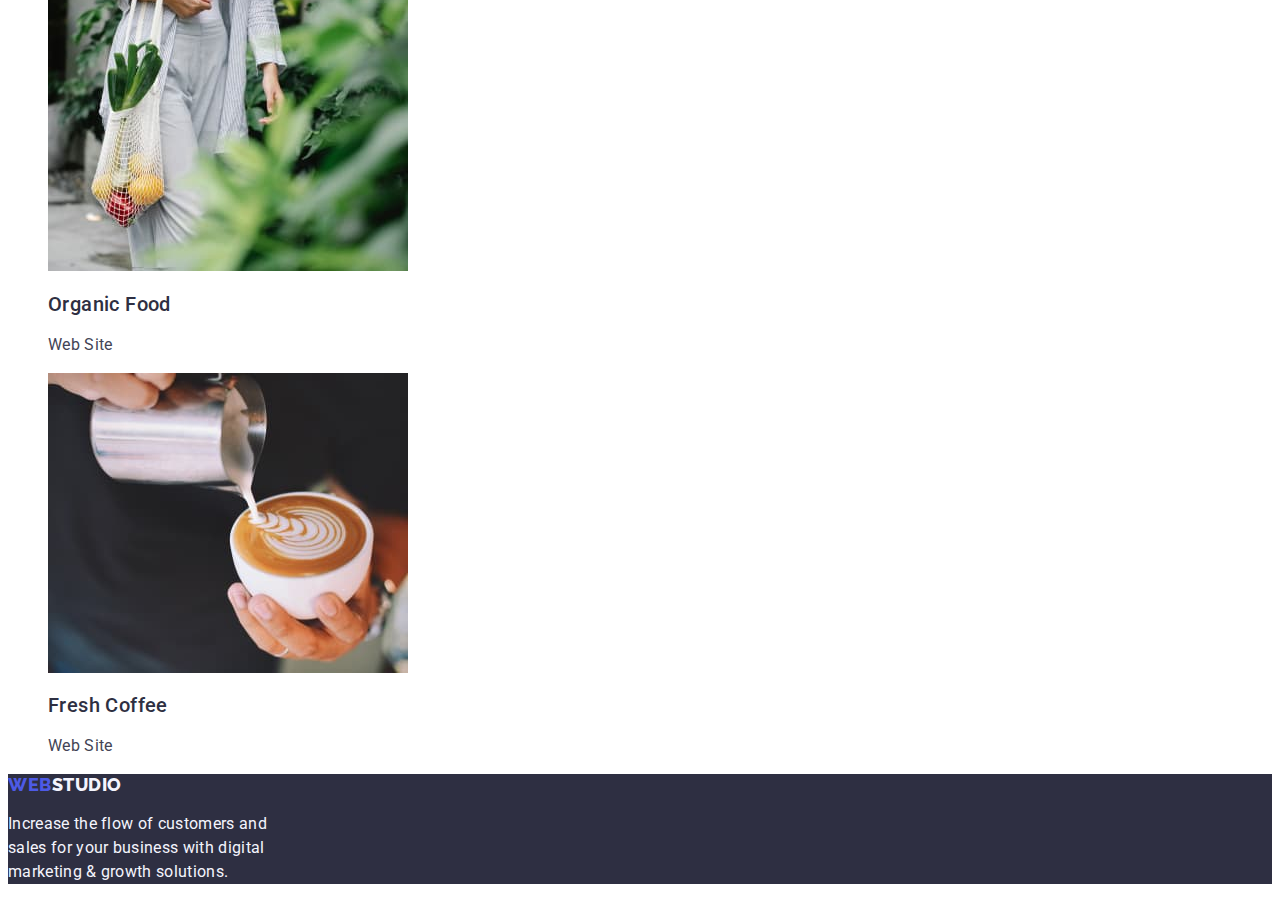
==== commit ef116acb: "upd" ====
--- a/portfolio.html
+++ b/portfolio.html
@@ -40,22 +40,22 @@
         </ul>
         
         <ul class="list">
-            <li> <a class="link" href=""><img src="./images/portfolio-img1.jpg" width="360" height="300" alt="portfolio-img1"><h2 class="picture-subtitle">Banking App Interface Concept</h2><p>App</p></a>
-            <li> <a class="link" href=""><img src="./images/portfolio-img2.jpg" width="360" height="300" alt="portfolio-img1"><h2 class="picture-subtitle">Cashless Payment</h2><p>Marketing</p></a>
-            <li> <a class="link" href=""><img src="./images/portfolio-img3.jpg" width="360" height="300" alt="portfolio-img1"><h2 class="picture-subtitle">Meditation App</h2><p>App</p></a>
-            <li> <a class="link" href=""><img src="./images/portfolio-img4.jpg" width="360" height="300" alt="portfolio-img1"><h2 class="picture-subtitle">Taxi Service</h2><p>Marketing</p></a>
-            <li> <a class="link" href=""><img src="./images/portfolio-img5.jpg" width="360" height="300" alt="portfolio-img1"><h2 class="picture-subtitle">Screen Illustrations</h2><p>Design</p></a>
-            <li> <a class="link" href=""><img src="./images/portfolio-img6.jpg" width="360" height="300" alt="portfolio-img1"><h2 class="picture-subtitle">Online Courses</h2><p>Marketing</p></a>
-            <li> <a class="link" href=""><img src="./images/portfolio-img7.jpg" width="360" height="300" alt="portfolio-img1"><h2 class="picture-subtitle">Instagram Stories Concept</h2><p>Design</p></a>
-            <li> <a class="link" href=""><img src="./images/portfolio-img8.jpg" width="360" height="300" alt="portfolio-img1"><h2 class="picture-subtitle">Organic Food</h2><p>Web Site</p></a>
-            <li> <a class="link" href=""><img src="./images/portfolio-img9.jpg" width="360" height="300" alt="portfolio-img1"><h2 class="picture-subtitle">Fresh Coffee</h2><p>Web Site</p></a>
+            <li> <a class="link" href=""><img src="./images/portfolio-img1.jpg" width="360" height="300" alt="portfolio-img1"><h2 class="picture-subtitle">Banking App Interface Concept</h2><p class="list-tagline">App</p></a>
+            <li> <a class="link" href=""><img src="./images/portfolio-img2.jpg" width="360" height="300" alt="portfolio-img1"><h2 class="picture-subtitle">Cashless Payment</h2><p class="list-tagline">Marketing</p></a>
+            <li> <a class="link" href=""><img src="./images/portfolio-img3.jpg" width="360" height="300" alt="portfolio-img1"><h2 class="picture-subtitle">Meditation App</h2><p class="list-tagline">App</p></a>
+            <li> <a class="link" href=""><img src="./images/portfolio-img4.jpg" width="360" height="300" alt="portfolio-img1"><h2 class="picture-subtitle">Taxi Service</h2><p class="list-tagline">Marketing</p></a>
+            <li> <a class="link" href=""><img src="./images/portfolio-img5.jpg" width="360" height="300" alt="portfolio-img1"><h2 class="picture-subtitle">Screen Illustrations</h2><p class="list-tagline">Design</p></a>
+            <li> <a class="link" href=""><img src="./images/portfolio-img6.jpg" width="360" height="300" alt="portfolio-img1"><h2 class="picture-subtitle">Online Courses</h2><p class="list-tagline">Marketing</p></a>
+            <li> <a class="link" href=""><img src="./images/portfolio-img7.jpg" width="360" height="300" alt="portfolio-img1"><h2 class="picture-subtitle">Instagram Stories Concept</h2><p class="list-tagline">Design</p></a>
+            <li> <a class="link" href=""><img src="./images/portfolio-img8.jpg" width="360" height="300" alt="portfolio-img1"><h2 class="picture-subtitle">Organic Food</h2><p class="list-tagline">Web Site</p></a>
+            <li> <a class="link" href=""><img src="./images/portfolio-img9.jpg" width="360" height="300" alt="portfolio-img1"><h2 class="picture-subtitle">Fresh Coffee</h2><p class="list-tagline">Web Site</p></a>
         </ul>
     </section>
 
 </main>
 
 <footer class="footer">
-    <a class="title-footer" href="/portfolio.html">Web<span class="logo-studio-footer">Studio</span></a>
+    <a class="title-footer link" href="/portfolio.html">Web<span class="logo-studio-footer">Studio</span></a>
     <p class="footer-text">Increase the flow of customers and <br>sales for your business with digital <br>marketing & growth solutions.</p>
 </footer>
     
--- a/css/style.css
+++ b/css/style.css
@@ -77,7 +77,8 @@
 
 .list{
     list-style: none;
-    
+
+
 
 }
 
@@ -161,11 +162,12 @@
 
 .title-footer{
     color: var(--brand-color);
-    font-family: Raleway;
+    font-family: 'Raleway', sans-serif;
     font-size: 18px;
     font-weight: 800;
-    line-height: 1.16;
+    line-height: 1.17;
     letter-spacing: 0.03em;
+    text-transform: uppercase;
 }
 
 .logo-studio-footer {
@@ -227,6 +229,11 @@
         letter-spacing: 0.02em;
 }
 
+.list-tagline{
+    line-height: 1.5;
+    letter-spacing: 0.02em;
+    color: var(--brand-color5);
+}
 .caption-desc{
         font-size: 16px;
         font-weight: 400;
